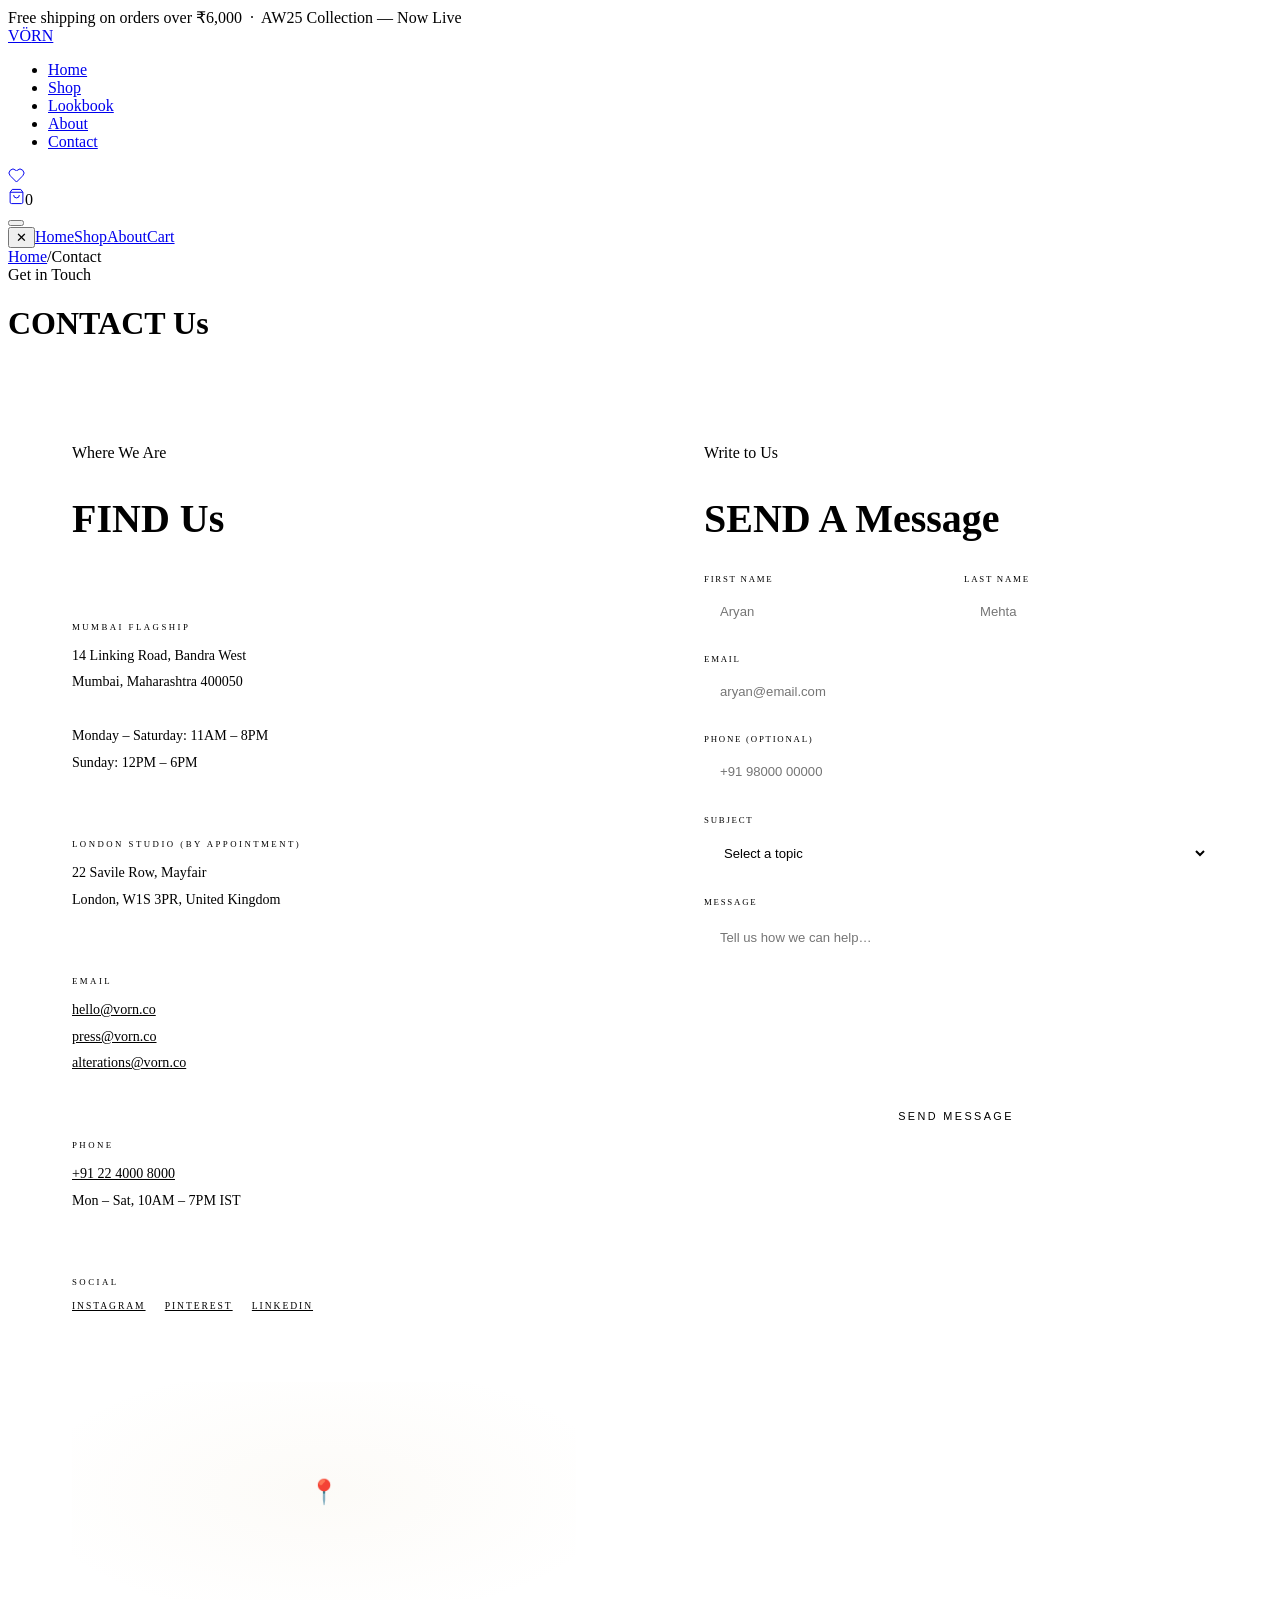
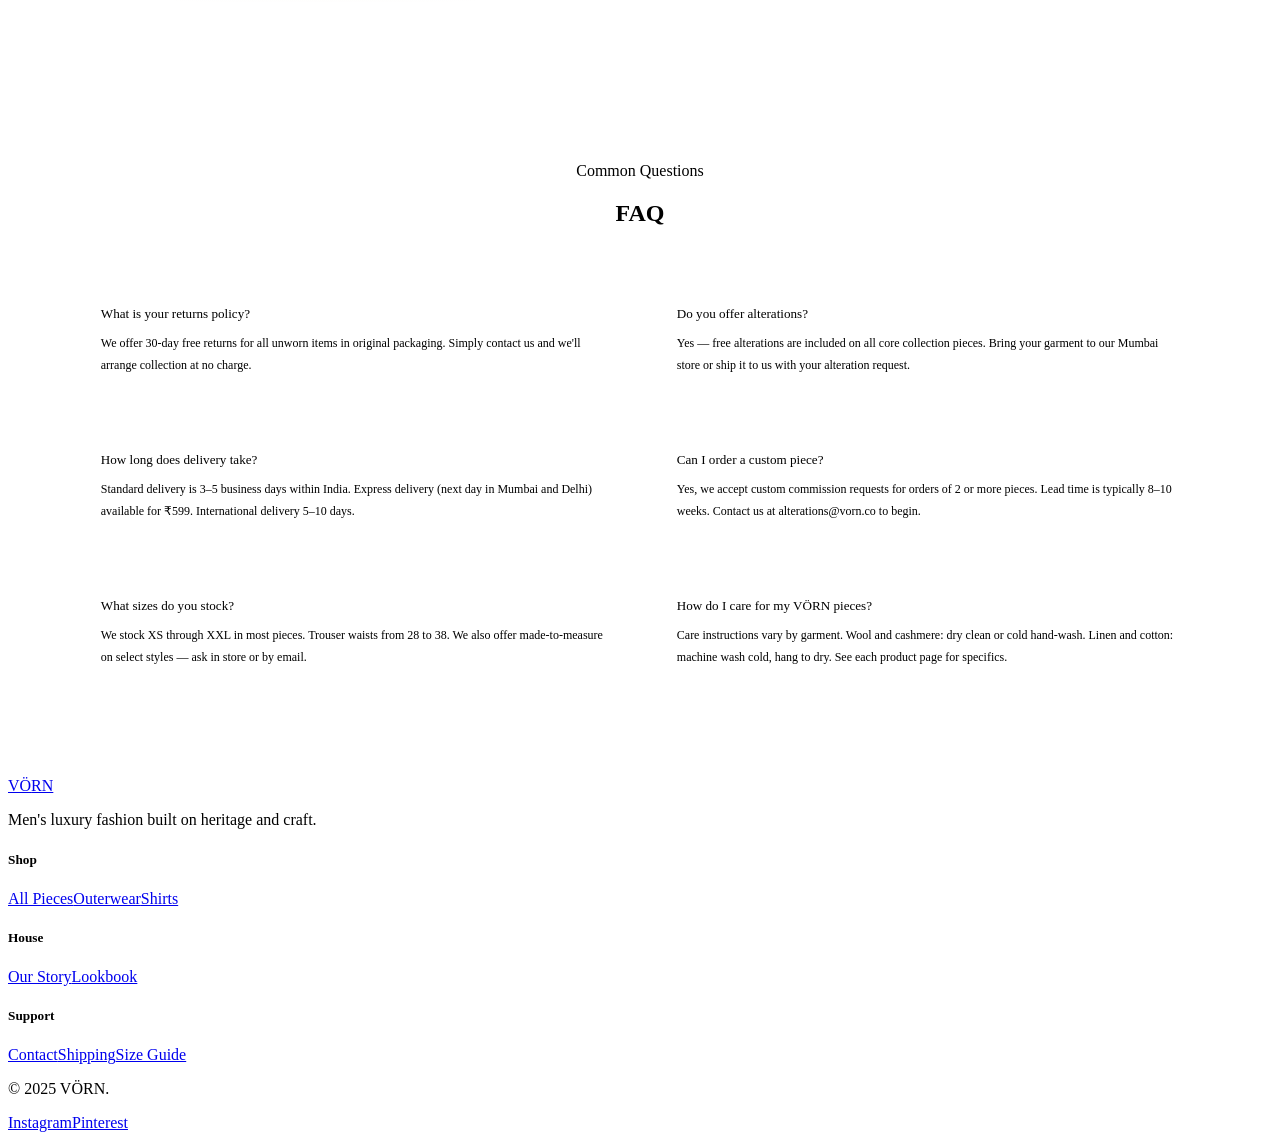
==== contact.html @ f8bc8599 "Create contact.html" ====
<!DOCTYPE html>
<html lang="en">
<head>
<meta charset="UTF-8"/><meta name="viewport" content="width=device-width, initial-scale=1.0"/>
<title>Contact — VÖRN</title>
<link rel="stylesheet" href="shared.css"/>
<style>
.contact-layout{display:grid;grid-template-columns:1fr 1fr;gap:0;min-height:70vh}
.contact-left{background:var(--bg2);padding:5rem 5vw;border-right:1px solid var(--border)}
.contact-right{background:var(--bg);padding:5rem 5vw}
.contact-info{margin-top:3rem}
.ci-block{padding:2rem 0;border-bottom:1px solid var(--border)}
.ci-block:last-child{border-bottom:none}
.ci-lbl{font-size:.55rem;letter-spacing:.28em;text-transform:uppercase;color:var(--accent);margin-bottom:.6rem}
.ci-val{font-size:.88rem;color:var(--off);line-height:1.9}
.ci-val a{color:var(--off);transition:color .2s}
.ci-val a:hover{color:var(--accent)}
/* FORM */
.c-form{display:flex;flex-direction:column;gap:1.4rem}
.fg{display:flex;flex-direction:column;gap:.45rem}
.fg label{font-size:.55rem;letter-spacing:.2em;text-transform:uppercase;color:var(--muted)}
.fg input,.fg select,.fg textarea{background:rgba(255,255,255,.03);border:1px solid var(--border);color:var(--white);font-family:'DM Sans',sans-serif;font-size:.82rem;padding:.8rem 1rem;outline:none;transition:border-color .2s;font-weight:300;width:100%}
.fg input:focus,.fg select:focus,.fg textarea:focus{border-color:var(--accent)}
.fg select option{background:var(--bg2)}
.fg textarea{resize:none;height:130px;line-height:1.7}
.c-submit{background:var(--white);color:var(--bg);border:none;width:100%;padding:1.1rem;font-family:'DM Sans',sans-serif;font-size:.68rem;letter-spacing:.22em;text-transform:uppercase;cursor:pointer;transition:background .2s;font-weight:400}
.c-submit:hover{background:var(--accent)}
.form-row{display:grid;grid-template-columns:1fr 1fr;gap:1rem}
/* MAP PLACEHOLDER */
.map-block{background:var(--surface);border:1px solid var(--border);height:220px;display:flex;align-items:center;justify-content:center;margin-top:2rem;position:relative;overflow:hidden}
.map-block::before{content:'';position:absolute;inset:0;background:radial-gradient(ellipse 60% 60% at 50% 50%,rgba(200,169,106,.05),transparent)}
.map-glyph{font-family:'Bebas Neue',sans-serif;font-size:4rem;color:rgba(255,255,255,.04)}
.map-pin{position:absolute;font-size:1.5rem}
/* FAQ */
.faq-section{padding:5rem 5vw;background:var(--bg3)}
.faq-grid{display:grid;grid-template-columns:1fr 1fr;gap:1rem;margin-top:3rem}
.faq-item{background:var(--surface);border:1px solid var(--border);padding:1.8rem;transition:border-color .25s}
.faq-item:hover{border-color:var(--accent2)}
.faq-q{font-size:.82rem;color:var(--white);margin-bottom:.6rem;font-weight:400;line-height:1.5}
.faq-a{font-size:.75rem;color:var(--muted);line-height:1.8}
@media(max-width:860px){.contact-layout{grid-template-columns:1fr}.faq-grid{grid-template-columns:1fr}}
@media(max-width:500px){.form-row{grid-template-columns:1fr}}
</style>
</head>
<body>
<div class="topbar">Free shipping on orders over ₹6,000 &nbsp;·&nbsp; AW25 Collection — Now Live</div>
<nav>
  <a class="nav-logo" href="index.html">VÖ<span>RN</span></a>
  <ul class="nav-links">
    <li><a href="index.html">Home</a></li><li><a href="shop.html">Shop</a></li>
    <li><a href="lookbook.html">Lookbook</a></li><li><a href="about.html">About</a></li>
    <li><a href="contact.html" class="active">Contact</a></li>
  </ul>
  <div class="nav-right">
    <a href="wishlist.html" class="nav-btn"><svg width="17" height="17" fill="none" stroke="currentColor" stroke-width="1.4" viewBox="0 0 24 24"><path d="M20.84 4.61a5.5 5.5 0 0 0-7.78 0L12 5.67l-1.06-1.06a5.5 5.5 0 0 0-7.78 7.78l1.06 1.06L12 21.23l7.78-7.78 1.06-1.06a5.5 5.5 0 0 0 0-7.78z"/></svg></a>
    <div class="cart-wrap"><a href="cart.html" class="nav-btn"><svg width="17" height="17" fill="none" stroke="currentColor" stroke-width="1.4" viewBox="0 0 24 24"><path d="M6 2 3 6v14a2 2 0 0 0 2 2h14a2 2 0 0 0 2-2V6l-3-4z"/><line x1="3" y1="6" x2="21" y2="6"/><path d="M16 10a4 4 0 0 1-8 0"/></svg></a><span class="cart-badge" id="cartBadge">0</span></div>
    <button class="ham" id="hamBtn"><span></span><span></span><span></span></button>
  </div>
</nav>
<div class="mob-nav" id="mobNav"><button class="mob-cls" id="mobCls">✕</button><a href="index.html">Home</a><a href="shop.html">Shop</a><a href="about.html">About</a><a href="cart.html">Cart</a></div>

<div class="page-header">
  <div class="breadcrumb"><a href="index.html">Home</a><span>/</span><span style="color:var(--white)">Contact</span></div>
  <div class="s-label">Get in Touch</div>
  <h1 class="s-title">CONTACT <span class="em">Us</span></h1>
</div>

<div class="contact-layout">
  <div class="contact-left">
    <div class="s-label">Where We Are</div>
    <h2 class="s-title" style="font-size:2.5rem">FIND <span class="em">Us</span></h2>
    <div class="contact-info">
      <div class="ci-block">
        <div class="ci-lbl">Mumbai Flagship</div>
        <div class="ci-val">14 Linking Road, Bandra West<br>Mumbai, Maharashtra 400050<br><br>Monday – Saturday: 11AM – 8PM<br>Sunday: 12PM – 6PM</div>
      </div>
      <div class="ci-block">
        <div class="ci-lbl">London Studio (By Appointment)</div>
        <div class="ci-val">22 Savile Row, Mayfair<br>London, W1S 3PR, United Kingdom</div>
      </div>
      <div class="ci-block">
        <div class="ci-lbl">Email</div>
        <div class="ci-val"><a href="mailto:hello@vorn.co">hello@vorn.co</a><br><a href="mailto:press@vorn.co">press@vorn.co</a><br><a href="mailto:alterations@vorn.co">alterations@vorn.co</a></div>
      </div>
      <div class="ci-block">
        <div class="ci-lbl">Phone</div>
        <div class="ci-val"><a href="tel:+912240008000">+91 22 4000 8000</a><br>Mon – Sat, 10AM – 7PM IST</div>
      </div>
      <div class="ci-block">
        <div class="ci-lbl">Social</div>
        <div class="ci-val" style="display:flex;gap:1.2rem;flex-wrap:wrap">
          <a href="#" style="font-size:.6rem;letter-spacing:.2em;text-transform:uppercase;border-bottom:1px solid var(--border);padding-bottom:.2rem;transition:color .2s,border-color .2s">Instagram</a>
          <a href="#" style="font-size:.6rem;letter-spacing:.2em;text-transform:uppercase;border-bottom:1px solid var(--border);padding-bottom:.2rem;transition:color .2s,border-color .2s">Pinterest</a>
          <a href="#" style="font-size:.6rem;letter-spacing:.2em;text-transform:uppercase;border-bottom:1px solid var(--border);padding-bottom:.2rem;transition:color .2s,border-color .2s">LinkedIn</a>
        </div>
      </div>
    </div>
    <div class="map-block">
      <div class="map-glyph">Bandra, Mumbai</div>
      <div class="map-pin">📍</div>
    </div>
  </div>

  <div class="contact-right">
    <div class="s-label">Write to Us</div>
    <h2 class="s-title" style="font-size:2.5rem;margin-bottom:2rem">SEND A <span class="em">Message</span></h2>
    <form class="c-form" id="contactForm" onsubmit="sendMsg(event)">
      <div class="form-row">
        <div class="fg"><label>First Name</label><input type="text" placeholder="Aryan" required/></div>
        <div class="fg"><label>Last Name</label><input type="text" placeholder="Mehta" required/></div>
      </div>
      <div class="fg"><label>Email</label><input type="email" placeholder="aryan@email.com" required/></div>
      <div class="fg"><label>Phone (Optional)</label><input type="tel" placeholder="+91 98000 00000"/></div>
      <div class="fg">
        <label>Subject</label>
        <select required>
          <option value="">Select a topic</option>
          <option>Order Enquiry</option>
          <option>Product Question</option>
          <option>Returns & Exchanges</option>
          <option>Alterations & Repairs</option>
          <option>Custom Commission</option>
          <option>Wholesale & Press</option>
          <option>Other</option>
        </select>
      </div>
      <div class="fg"><label>Message</label><textarea placeholder="Tell us how we can help…" required></textarea></div>
      <button class="c-submit" type="submit">Send Message</button>
    </form>
    <div id="formSuccess" style="display:none;background:rgba(200,169,106,.08);border:1px solid rgba(200,169,106,.3);padding:2rem;text-align:center;margin-top:1rem">
      <div style="font-family:'Bebas Neue',sans-serif;font-size:2rem;color:var(--accent);margin-bottom:.5rem">✦</div>
      <div style="font-size:.85rem;color:var(--off);line-height:1.9">Thank you for your message. A member of our team will respond within 24 hours.</div>
    </div>
  </div>
</div>

<!-- FAQ -->
<section class="faq-section">
  <div class="rv" style="text-align:center">
    <div class="s-label">Common Questions</div>
    <h2 class="s-title">FAQ</h2>
  </div>
  <div class="faq-grid">
    <div class="faq-item rv"><div class="faq-q">What is your returns policy?</div><div class="faq-a">We offer 30-day free returns for all unworn items in original packaging. Simply contact us and we'll arrange collection at no charge.</div></div>
    <div class="faq-item rv d1"><div class="faq-q">Do you offer alterations?</div><div class="faq-a">Yes — free alterations are included on all core collection pieces. Bring your garment to our Mumbai store or ship it to us with your alteration request.</div></div>
    <div class="faq-item rv"><div class="faq-q">How long does delivery take?</div><div class="faq-a">Standard delivery is 3–5 business days within India. Express delivery (next day in Mumbai and Delhi) available for ₹599. International delivery 5–10 days.</div></div>
    <div class="faq-item rv d1"><div class="faq-q">Can I order a custom piece?</div><div class="faq-a">Yes, we accept custom commission requests for orders of 2 or more pieces. Lead time is typically 8–10 weeks. Contact us at alterations@vorn.co to begin.</div></div>
    <div class="faq-item rv"><div class="faq-q">What sizes do you stock?</div><div class="faq-a">We stock XS through XXL in most pieces. Trouser waists from 28 to 38. We also offer made-to-measure on select styles — ask in store or by email.</div></div>
    <div class="faq-item rv d1"><div class="faq-q">How do I care for my VÖRN pieces?</div><div class="faq-a">Care instructions vary by garment. Wool and cashmere: dry clean or cold hand-wash. Linen and cotton: machine wash cold, hang to dry. See each product page for specifics.</div></div>
  </div>
</section>

<footer>
  <div class="footer-top">
    <div><a class="footer-logo" href="index.html">VÖ<span>RN</span></a><p class="footer-about">Men's luxury fashion built on heritage and craft.</p></div>
    <div class="footer-col"><h5>Shop</h5><a href="shop.html">All Pieces</a><a href="shop.html?cat=Outerwear">Outerwear</a><a href="shop.html?cat=Shirts">Shirts</a></div>
    <div class="footer-col"><h5>House</h5><a href="about.html">Our Story</a><a href="lookbook.html">Lookbook</a></div>
    <div class="footer-col"><h5>Support</h5><a href="contact.html">Contact</a><a href="#">Shipping</a><a href="#">Size Guide</a></div>
  </div>
  <div class="footer-bottom"><p class="footer-copy">© 2025 VÖRN.</p><div class="footer-social"><a href="#">Instagram</a><a href="#">Pinterest</a></div></div>
</footer>
<div class="toast" id="toast"></div>
<script src="shared.js"></script>
<script>
document.addEventListener('DOMContentLoaded',initNav);
function sendMsg(e){
  e.preventDefault();
  document.getElementById('contactForm').style.display='none';
  document.getElementById('formSuccess').style.display='block';
  showToast('Message sent successfully ✓','success');
}
</script>
</body>
</html>
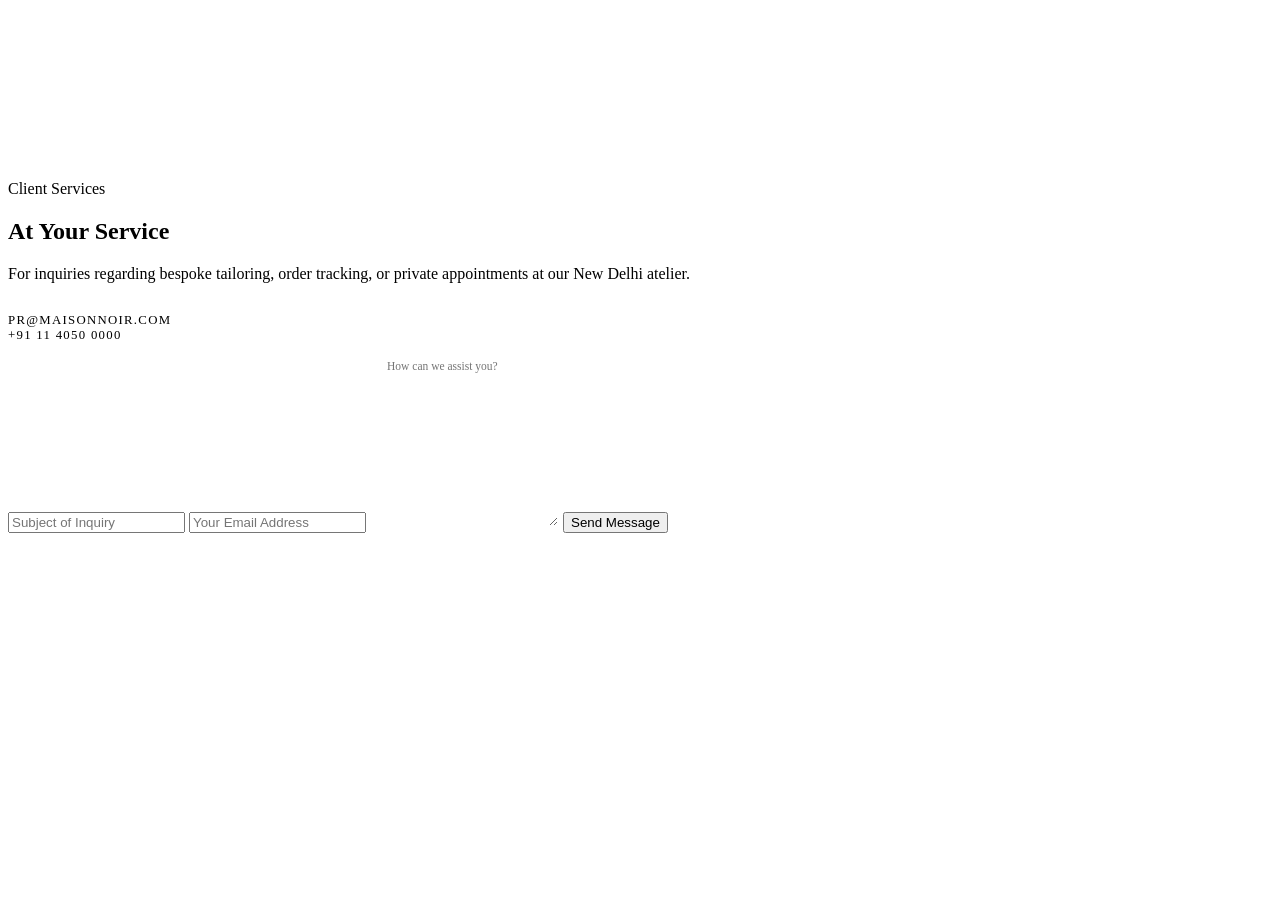
==== commit e2b80803: "Create contact.html" ====
--- a/contact.html
+++ b/contact.html
@@ -1,174 +1,27 @@
 <!DOCTYPE html>
 <html lang="en">
 <head>
-<meta charset="UTF-8"/><meta name="viewport" content="width=device-width, initial-scale=1.0"/>
-<title>Contact — VÖRN</title>
-<link rel="stylesheet" href="shared.css"/>
-<style>
-.contact-layout{display:grid;grid-template-columns:1fr 1fr;gap:0;min-height:70vh}
-.contact-left{background:var(--bg2);padding:5rem 5vw;border-right:1px solid var(--border)}
-.contact-right{background:var(--bg);padding:5rem 5vw}
-.contact-info{margin-top:3rem}
-.ci-block{padding:2rem 0;border-bottom:1px solid var(--border)}
-.ci-block:last-child{border-bottom:none}
-.ci-lbl{font-size:.55rem;letter-spacing:.28em;text-transform:uppercase;color:var(--accent);margin-bottom:.6rem}
-.ci-val{font-size:.88rem;color:var(--off);line-height:1.9}
-.ci-val a{color:var(--off);transition:color .2s}
-.ci-val a:hover{color:var(--accent)}
-/* FORM */
-.c-form{display:flex;flex-direction:column;gap:1.4rem}
-.fg{display:flex;flex-direction:column;gap:.45rem}
-.fg label{font-size:.55rem;letter-spacing:.2em;text-transform:uppercase;color:var(--muted)}
-.fg input,.fg select,.fg textarea{background:rgba(255,255,255,.03);border:1px solid var(--border);color:var(--white);font-family:'DM Sans',sans-serif;font-size:.82rem;padding:.8rem 1rem;outline:none;transition:border-color .2s;font-weight:300;width:100%}
-.fg input:focus,.fg select:focus,.fg textarea:focus{border-color:var(--accent)}
-.fg select option{background:var(--bg2)}
-.fg textarea{resize:none;height:130px;line-height:1.7}
-.c-submit{background:var(--white);color:var(--bg);border:none;width:100%;padding:1.1rem;font-family:'DM Sans',sans-serif;font-size:.68rem;letter-spacing:.22em;text-transform:uppercase;cursor:pointer;transition:background .2s;font-weight:400}
-.c-submit:hover{background:var(--accent)}
-.form-row{display:grid;grid-template-columns:1fr 1fr;gap:1rem}
-/* MAP PLACEHOLDER */
-.map-block{background:var(--surface);border:1px solid var(--border);height:220px;display:flex;align-items:center;justify-content:center;margin-top:2rem;position:relative;overflow:hidden}
-.map-block::before{content:'';position:absolute;inset:0;background:radial-gradient(ellipse 60% 60% at 50% 50%,rgba(200,169,106,.05),transparent)}
-.map-glyph{font-family:'Bebas Neue',sans-serif;font-size:4rem;color:rgba(255,255,255,.04)}
-.map-pin{position:absolute;font-size:1.5rem}
-/* FAQ */
-.faq-section{padding:5rem 5vw;background:var(--bg3)}
-.faq-grid{display:grid;grid-template-columns:1fr 1fr;gap:1rem;margin-top:3rem}
-.faq-item{background:var(--surface);border:1px solid var(--border);padding:1.8rem;transition:border-color .25s}
-.faq-item:hover{border-color:var(--accent2)}
-.faq-q{font-size:.82rem;color:var(--white);margin-bottom:.6rem;font-weight:400;line-height:1.5}
-.faq-a{font-size:.75rem;color:var(--muted);line-height:1.8}
-@media(max-width:860px){.contact-layout{grid-template-columns:1fr}.faq-grid{grid-template-columns:1fr}}
-@media(max-width:500px){.form-row{grid-template-columns:1fr}}
-</style>
+  <meta charset="UTF-8" />
+  <title>MAISON NOIR — Contact</title>
+  <link href="https://fonts.googleapis.com/css2?family=Cormorant+Garamond:wght@300;400&family=Montserrat:wght@200;300;400&display=swap" rel="stylesheet">
 </head>
 <body>
-<div class="topbar">Free shipping on orders over ₹6,000 &nbsp;·&nbsp; AW25 Collection — Now Live</div>
-<nav>
-  <a class="nav-logo" href="index.html">VÖ<span>RN</span></a>
-  <ul class="nav-links">
-    <li><a href="index.html">Home</a></li><li><a href="shop.html">Shop</a></li>
-    <li><a href="lookbook.html">Lookbook</a></li><li><a href="about.html">About</a></li>
-    <li><a href="contact.html" class="active">Contact</a></li>
-  </ul>
-  <div class="nav-right">
-    <a href="wishlist.html" class="nav-btn"><svg width="17" height="17" fill="none" stroke="currentColor" stroke-width="1.4" viewBox="0 0 24 24"><path d="M20.84 4.61a5.5 5.5 0 0 0-7.78 0L12 5.67l-1.06-1.06a5.5 5.5 0 0 0-7.78 7.78l1.06 1.06L12 21.23l7.78-7.78 1.06-1.06a5.5 5.5 0 0 0 0-7.78z"/></svg></a>
-    <div class="cart-wrap"><a href="cart.html" class="nav-btn"><svg width="17" height="17" fill="none" stroke="currentColor" stroke-width="1.4" viewBox="0 0 24 24"><path d="M6 2 3 6v14a2 2 0 0 0 2 2h14a2 2 0 0 0 2-2V6l-3-4z"/><line x1="3" y1="6" x2="21" y2="6"/><path d="M16 10a4 4 0 0 1-8 0"/></svg></a><span class="cart-badge" id="cartBadge">0</span></div>
-    <button class="ham" id="hamBtn"><span></span><span></span><span></span></button>
-  </div>
-</nav>
-<div class="mob-nav" id="mobNav"><button class="mob-cls" id="mobCls">✕</button><a href="index.html">Home</a><a href="shop.html">Shop</a><a href="about.html">About</a><a href="cart.html">Cart</a></div>
-
-<div class="page-header">
-  <div class="breadcrumb"><a href="index.html">Home</a><span>/</span><span style="color:var(--white)">Contact</span></div>
-  <div class="s-label">Get in Touch</div>
-  <h1 class="s-title">CONTACT <span class="em">Us</span></h1>
-</div>
-
-<div class="contact-layout">
-  <div class="contact-left">
-    <div class="s-label">Where We Are</div>
-    <h2 class="s-title" style="font-size:2.5rem">FIND <span class="em">Us</span></h2>
-    <div class="contact-info">
-      <div class="ci-block">
-        <div class="ci-lbl">Mumbai Flagship</div>
-        <div class="ci-val">14 Linking Road, Bandra West<br>Mumbai, Maharashtra 400050<br><br>Monday – Saturday: 11AM – 8PM<br>Sunday: 12PM – 6PM</div>
-      </div>
-      <div class="ci-block">
-        <div class="ci-lbl">London Studio (By Appointment)</div>
-        <div class="ci-val">22 Savile Row, Mayfair<br>London, W1S 3PR, United Kingdom</div>
-      </div>
-      <div class="ci-block">
-        <div class="ci-lbl">Email</div>
-        <div class="ci-val"><a href="mailto:hello@vorn.co">hello@vorn.co</a><br><a href="mailto:press@vorn.co">press@vorn.co</a><br><a href="mailto:alterations@vorn.co">alterations@vorn.co</a></div>
-      </div>
-      <div class="ci-block">
-        <div class="ci-lbl">Phone</div>
-        <div class="ci-val"><a href="tel:+912240008000">+91 22 4000 8000</a><br>Mon – Sat, 10AM – 7PM IST</div>
-      </div>
-      <div class="ci-block">
-        <div class="ci-lbl">Social</div>
-        <div class="ci-val" style="display:flex;gap:1.2rem;flex-wrap:wrap">
-          <a href="#" style="font-size:.6rem;letter-spacing:.2em;text-transform:uppercase;border-bottom:1px solid var(--border);padding-bottom:.2rem;transition:color .2s,border-color .2s">Instagram</a>
-          <a href="#" style="font-size:.6rem;letter-spacing:.2em;text-transform:uppercase;border-bottom:1px solid var(--border);padding-bottom:.2rem;transition:color .2s,border-color .2s">Pinterest</a>
-          <a href="#" style="font-size:.6rem;letter-spacing:.2em;text-transform:uppercase;border-bottom:1px solid var(--border);padding-bottom:.2rem;transition:color .2s,border-color .2s">LinkedIn</a>
-        </div>
+  <div class="newsletter reveal" style="margin-top: 180px; min-height: 500px;">
+    <div>
+      <p class="section-tag">Client Services</p>
+      <h2 class="section-title">At Your Service</h2>
+      <p>For inquiries regarding bespoke tailoring, order tracking, or private appointments at our New Delhi atelier.</p>
+      <div style="margin-top: 30px; color: var(--gold); font-size: 0.8rem; letter-spacing: 0.1em;">
+        PR@MAISONNOIR.COM<br>+91 11 4050 0000
       </div>
     </div>
-    <div class="map-block">
-      <div class="map-glyph">Bandra, Mumbai</div>
-      <div class="map-pin">📍</div>
+    <div class="newsletter-form">
+      <input type="text" placeholder="Subject of Inquiry" />
+      <input type="email" placeholder="Your Email Address" />
+      <textarea style="background: rgba(255,255,255,0.04); border: 1px solid rgba(255,255,255,0.1); color: var(--white); padding: 16px; font-family: inherit; font-size: 0.72rem; outline: none; min-height: 150px;" placeholder="How can we assist you?"></textarea>
+      <button class="btn-primary" onclick="showToast('Message Sent ✓')">Send Message</button>
     </div>
   </div>
-
-  <div class="contact-right">
-    <div class="s-label">Write to Us</div>
-    <h2 class="s-title" style="font-size:2.5rem;margin-bottom:2rem">SEND A <span class="em">Message</span></h2>
-    <form class="c-form" id="contactForm" onsubmit="sendMsg(event)">
-      <div class="form-row">
-        <div class="fg"><label>First Name</label><input type="text" placeholder="Aryan" required/></div>
-        <div class="fg"><label>Last Name</label><input type="text" placeholder="Mehta" required/></div>
-      </div>
-      <div class="fg"><label>Email</label><input type="email" placeholder="aryan@email.com" required/></div>
-      <div class="fg"><label>Phone (Optional)</label><input type="tel" placeholder="+91 98000 00000"/></div>
-      <div class="fg">
-        <label>Subject</label>
-        <select required>
-          <option value="">Select a topic</option>
-          <option>Order Enquiry</option>
-          <option>Product Question</option>
-          <option>Returns & Exchanges</option>
-          <option>Alterations & Repairs</option>
-          <option>Custom Commission</option>
-          <option>Wholesale & Press</option>
-          <option>Other</option>
-        </select>
-      </div>
-      <div class="fg"><label>Message</label><textarea placeholder="Tell us how we can help…" required></textarea></div>
-      <button class="c-submit" type="submit">Send Message</button>
-    </form>
-    <div id="formSuccess" style="display:none;background:rgba(200,169,106,.08);border:1px solid rgba(200,169,106,.3);padding:2rem;text-align:center;margin-top:1rem">
-      <div style="font-family:'Bebas Neue',sans-serif;font-size:2rem;color:var(--accent);margin-bottom:.5rem">✦</div>
-      <div style="font-size:.85rem;color:var(--off);line-height:1.9">Thank you for your message. A member of our team will respond within 24 hours.</div>
-    </div>
-  </div>
-</div>
-
-<!-- FAQ -->
-<section class="faq-section">
-  <div class="rv" style="text-align:center">
-    <div class="s-label">Common Questions</div>
-    <h2 class="s-title">FAQ</h2>
-  </div>
-  <div class="faq-grid">
-    <div class="faq-item rv"><div class="faq-q">What is your returns policy?</div><div class="faq-a">We offer 30-day free returns for all unworn items in original packaging. Simply contact us and we'll arrange collection at no charge.</div></div>
-    <div class="faq-item rv d1"><div class="faq-q">Do you offer alterations?</div><div class="faq-a">Yes — free alterations are included on all core collection pieces. Bring your garment to our Mumbai store or ship it to us with your alteration request.</div></div>
-    <div class="faq-item rv"><div class="faq-q">How long does delivery take?</div><div class="faq-a">Standard delivery is 3–5 business days within India. Express delivery (next day in Mumbai and Delhi) available for ₹599. International delivery 5–10 days.</div></div>
-    <div class="faq-item rv d1"><div class="faq-q">Can I order a custom piece?</div><div class="faq-a">Yes, we accept custom commission requests for orders of 2 or more pieces. Lead time is typically 8–10 weeks. Contact us at alterations@vorn.co to begin.</div></div>
-    <div class="faq-item rv"><div class="faq-q">What sizes do you stock?</div><div class="faq-a">We stock XS through XXL in most pieces. Trouser waists from 28 to 38. We also offer made-to-measure on select styles — ask in store or by email.</div></div>
-    <div class="faq-item rv d1"><div class="faq-q">How do I care for my VÖRN pieces?</div><div class="faq-a">Care instructions vary by garment. Wool and cashmere: dry clean or cold hand-wash. Linen and cotton: machine wash cold, hang to dry. See each product page for specifics.</div></div>
-  </div>
-</section>
-
-<footer>
-  <div class="footer-top">
-    <div><a class="footer-logo" href="index.html">VÖ<span>RN</span></a><p class="footer-about">Men's luxury fashion built on heritage and craft.</p></div>
-    <div class="footer-col"><h5>Shop</h5><a href="shop.html">All Pieces</a><a href="shop.html?cat=Outerwear">Outerwear</a><a href="shop.html?cat=Shirts">Shirts</a></div>
-    <div class="footer-col"><h5>House</h5><a href="about.html">Our Story</a><a href="lookbook.html">Lookbook</a></div>
-    <div class="footer-col"><h5>Support</h5><a href="contact.html">Contact</a><a href="#">Shipping</a><a href="#">Size Guide</a></div>
-  </div>
-  <div class="footer-bottom"><p class="footer-copy">© 2025 VÖRN.</p><div class="footer-social"><a href="#">Instagram</a><a href="#">Pinterest</a></div></div>
-</footer>
-<div class="toast" id="toast"></div>
-<script src="shared.js"></script>
-<script>
-document.addEventListener('DOMContentLoaded',initNav);
-function sendMsg(e){
-  e.preventDefault();
-  document.getElementById('contactForm').style.display='none';
-  document.getElementById('formSuccess').style.display='block';
-  showToast('Message sent successfully ✓','success');
-}
-</script>
+  <script>/* Same JS */</script>
 </body>
 </html>
